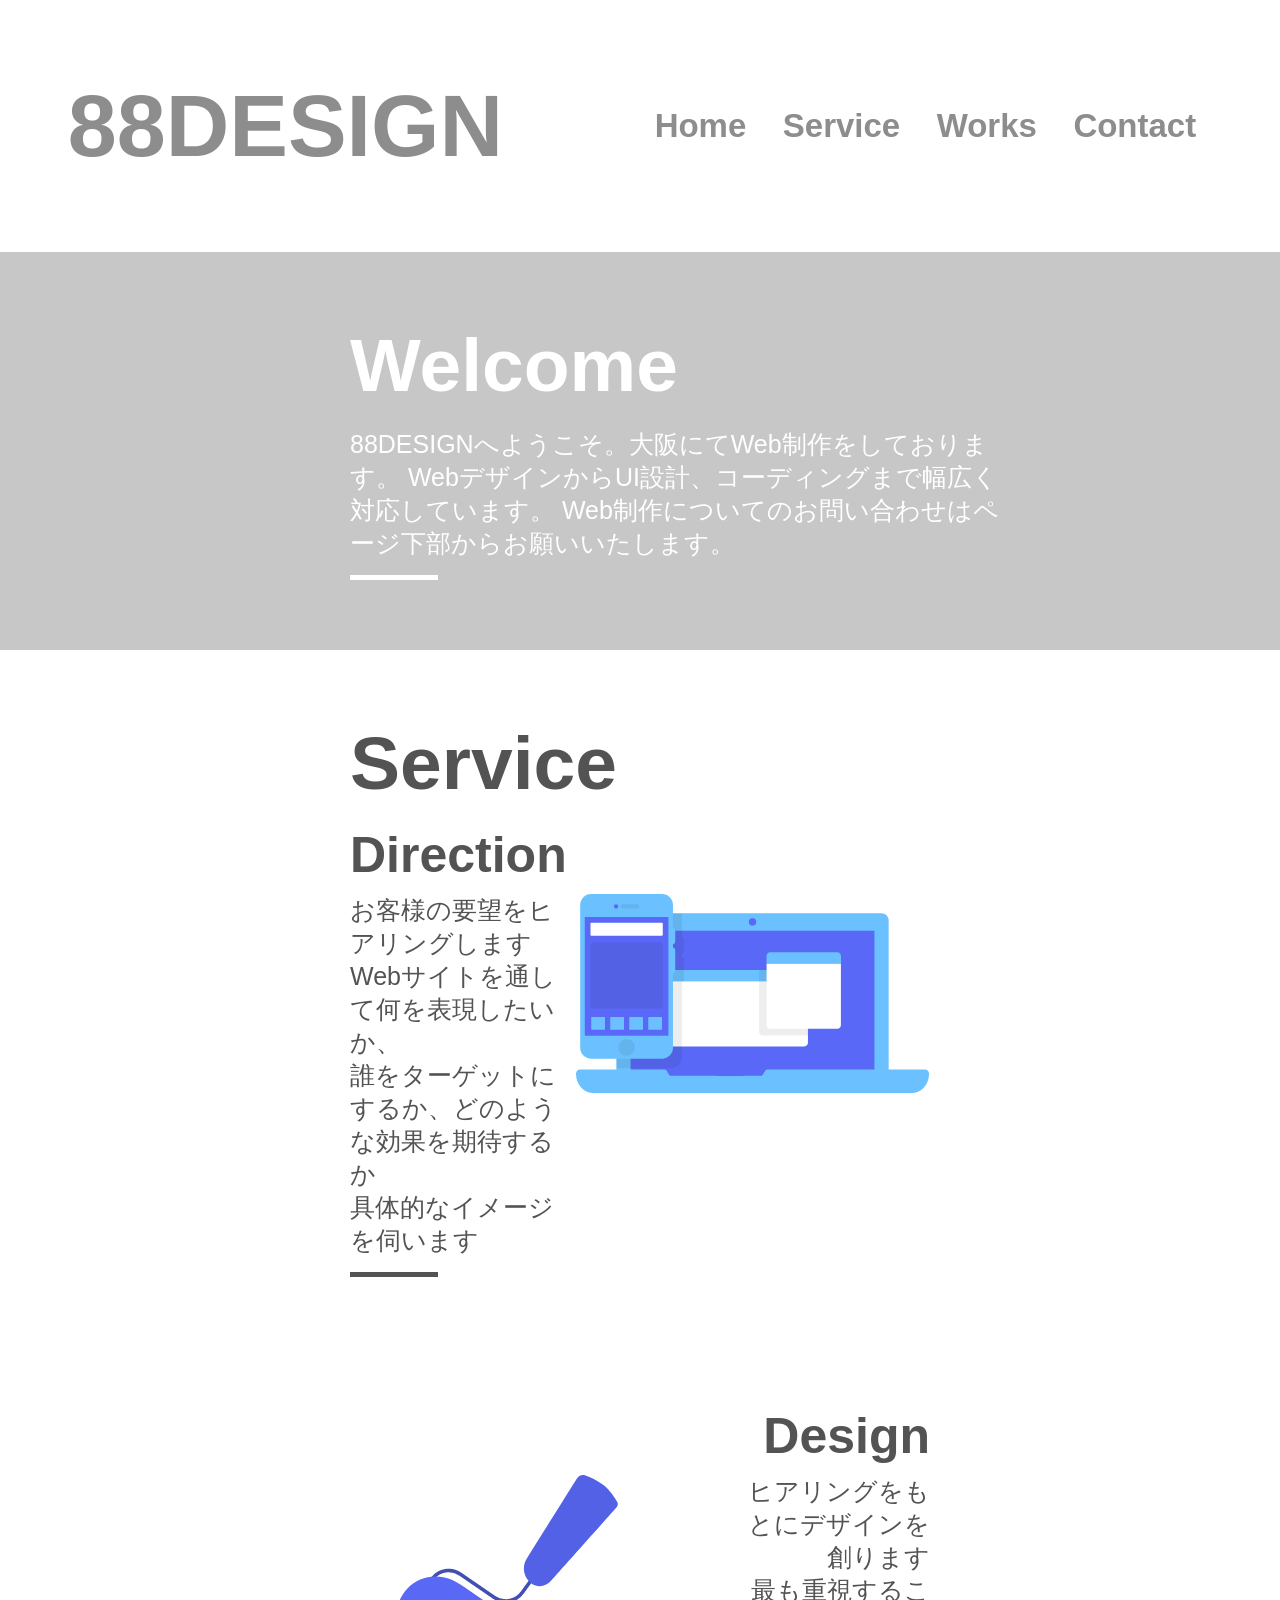
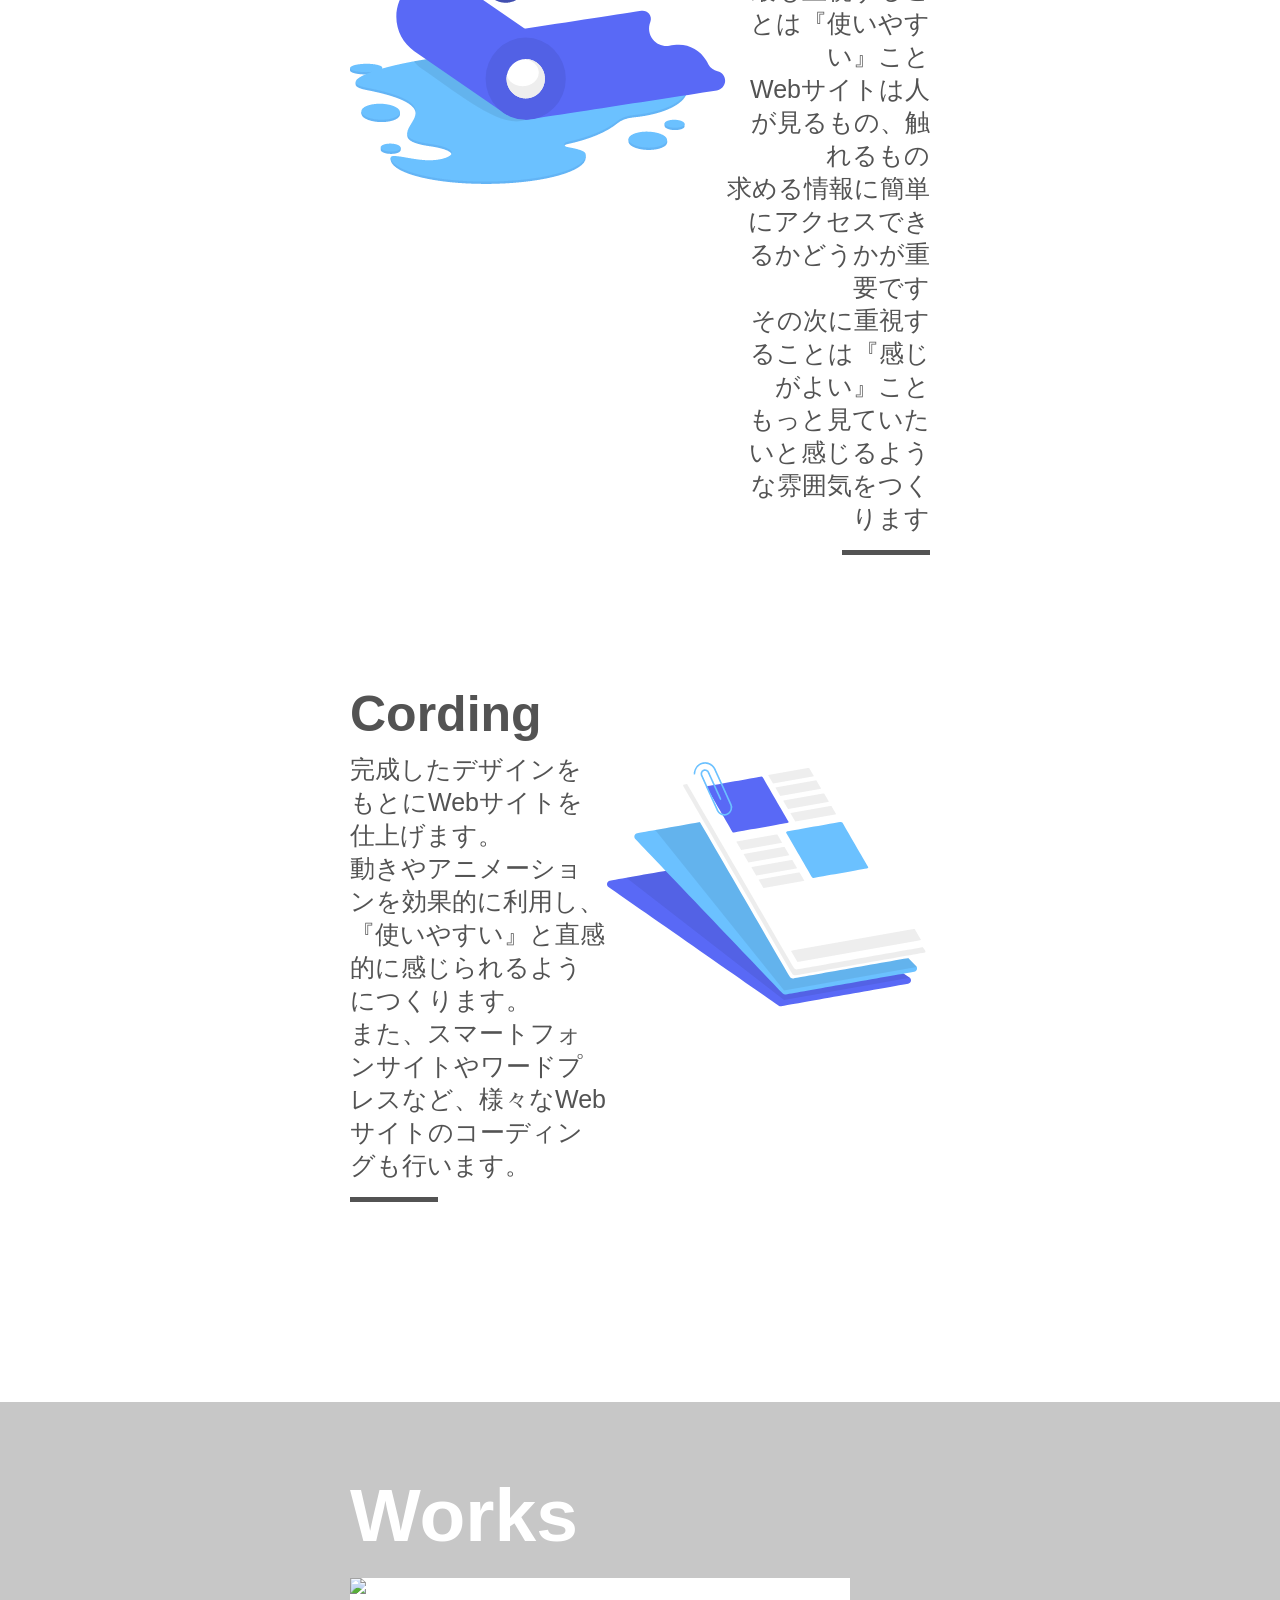
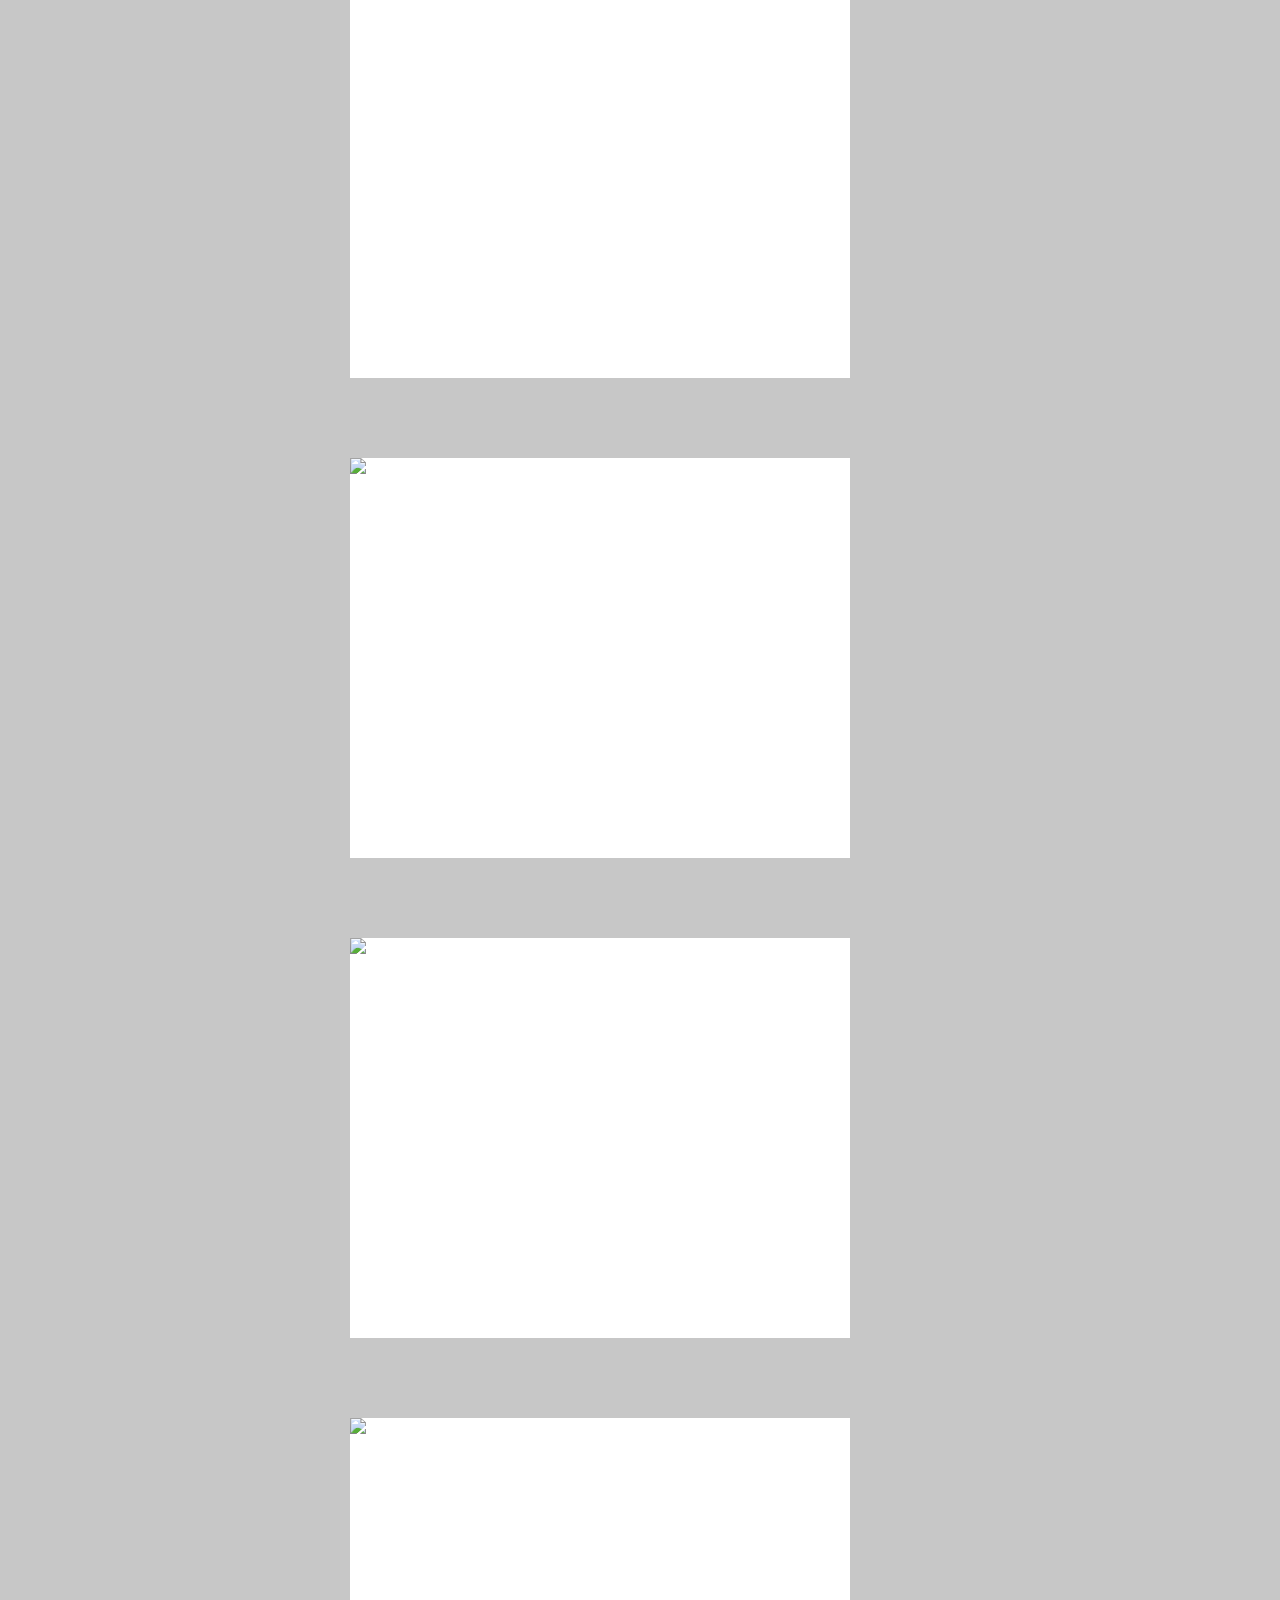
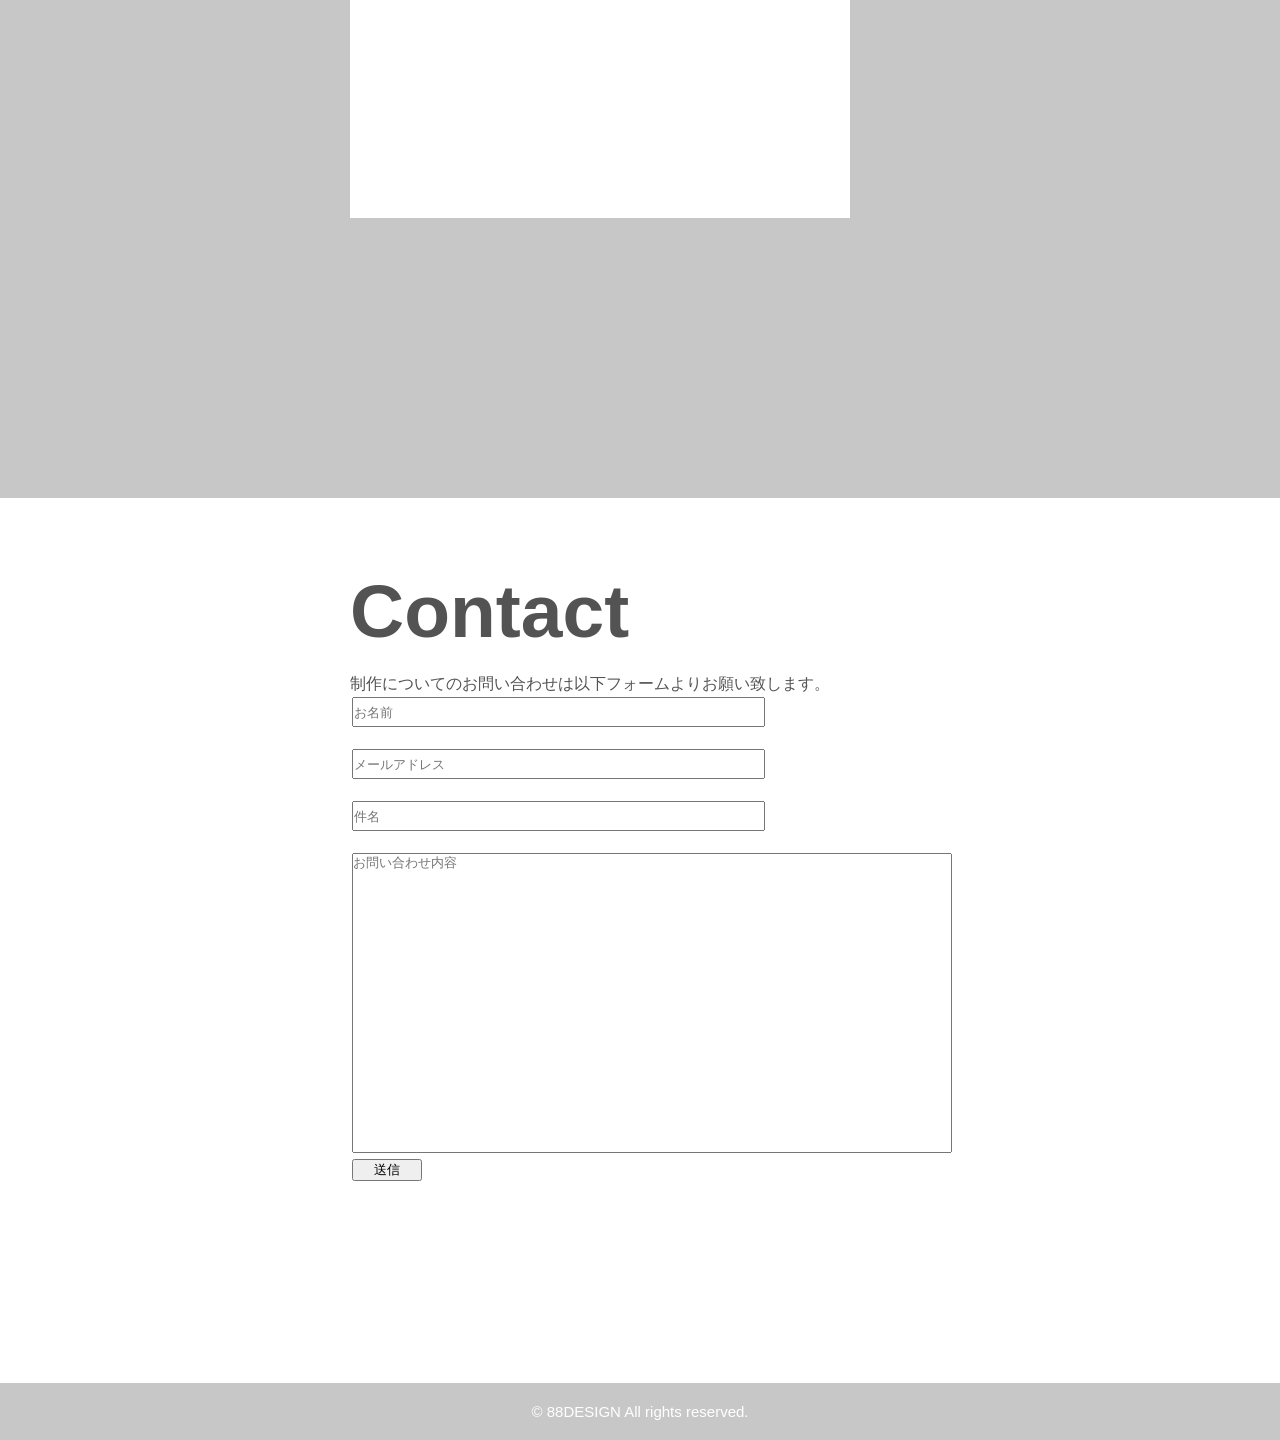
==== 88DESIGN/index.html @ fc67018f "third commit" ====
<!DOCTYPE html>
<html lang="ja">

<head>
    <meta charset="UTF-8">
    <meta http-equiv="X-UA-Compatible" content="IE=edge">
    <meta name="viewport" content="width=device-width, initial-scale=1">
    <title>88DESIGN</title>
    <link rel="stylesheet" href="style.css">
</head>

<body>
    <header>
        <div class="header">
            <label class="logo">88DESIGN</label>
            <nav>
                <ul>
                    <li><a class="active" href="#">Home</a></li>
                    <li><a class="active" href="#">Service</a></li>
                    <li><a class="active" href="#">Works</a></li>
                    <li><a class="active" href="#">Contact</a></li>
                </ul>
            </nav>
        </div>
    </header>

    <div class="main">
        <!-- Home -->
        <section>
            <div id="home">
                <div class="section">
                    <h1>Welcome</h1>
                    <div class="section-desc">
                        <div class="text">88DESIGNへようこそ。大阪にてWeb制作をしております。
                            WebデザインからUI設計、コーディングまで幅広く対応しています。
                            Web制作についてのお問い合わせはページ下部からお願いいたします。
                        </div>
                        <div class="border"></div>
                    </div>
                </div>
            </div>
        </section>

        <!-- Service -->
        <section>
            <div id="service">
                <div class="section">
                    <h1>Service</h1>
                    <h2>Direction</h2>
                    <div class="service-desc">
                        <div class="text">
                            <p>お客様の要望をヒアリングします</p>
                            <p>Webサイトを通して何を表現したいか、</p>
                            <p>誰をターゲットにするか、どのような効果を期待するか</p>
                            <p>具体的なイメージを伺います</p>
                            <div class="border"></div>
                        </div>
                        <div class="img"><img src="/images/direction.png" alt="direction"></div>
                    </div>
                </div>
                <div class="section" align="right">
                    <h2>Design</h2>
                    <div class="service-desc-reverse">
                        <div class="text">
                            <p>ヒアリングをもとにデザインを創ります</p>
                            <p>最も重視することは『使いやすい』こと</p>
                            <p>Webサイトは人が見るもの、触れるもの</p>
                            <p>求める情報に簡単にアクセスできるかどうかが重要です</p>
                            <p>その次に重視することは『感じがよい』こと</p>
                            <p>もっと見ていたいと感じるような雰囲気をつくります</p>
                            <div class="border"></div>
                        </div>
                        <div class="img"><img src="/images/design.png" alt="design"></div>
                    </div>
                </div>
                <div class="section">
                    <h2>Cording</h2>
                    <div class="service-desc">
                        <div class="text">
                            <p>完成したデザインをもとにWebサイトを仕上げます。</p>
                            <p>動きやアニメーションを効果的に利用し、</p>
                            <p>『使いやすい』と直感的に感じられるようにつくります。</p>
                            <p>また、スマートフォンサイトやワードプレスなど、様々なWebサイトのコーディングも行います。</p>
                            <div class="border"></div>
                        </div>
                        <div class="img"><img src="/images/cording.png" alt="cording"></div>
                    </div>
                </div>
            </div>
        </section>

        <!-- Works -->
        <section>
            <div id="works">
                <div class="section">
                    <h1>Works</h1>
                    <div class="works">
                        <div class="work"><img src="#" alt="work"></div>
                        <div class="work"><img src="#" alt="work"></div>
                    </div>
                    <div class="works">
                        <div class="work"><img src="#" alt="work"></div>
                        <div class="work"><img src="#" alt="work"></div>
                    </div>

                </div>
            </div>
        </section>

        <!-- Contact -->
        <section>
            <div id="contact">
                <div class="section">
                    <h1>Contact</h1>
                    <div>制作についてのお問い合わせは以下フォームよりお願い致します。</div>
                    <form method="POST">
                        <table border="0">
                            <tr>
                                <td><input type="text" class="input" name="name" size="50" placeholder="お名前"></td>
                            </tr>
                            <tr>
                                <td><input type="text" class="input" name="email" size="50" placeholder="メールアドレス"></td>
                            </tr>
                            <tr>
                                <td><input type="text" class="input" name="subject" size="50" placeholder="件名"></td>
                            </tr>
                            <tr>
                                <td><textarea name="message" cols="50" rows="5" maxlength="20" placeholder="お問い合わせ内容"></textarea></td>
                            </tr>
                            <tr>
                                <td><input type="submit" id="submit" name="submit" value="送信"></td>
                            </tr>
                        </table>
                    </form>
                </div>
            </div>
        </section>
    </div>

    <footer>
        <div class="footer"><p>&copy; 88DESIGN All rights reserved.</p></div>   
    </footer>
</body>

</html>
---- 88DESIGN/style.css ----
* {
    padding: 0;
    margin: 0;
    text-decoration: none;
    list-style: none;
    box-sizing: border-box;
}

body {
    font-family: Roboto, sans-serif;
}

.header {
    display: flex;
    justify-content: space-around;
    align-items: center;
    padding: 75px 0;
}

nav {
    background: #ffffff;
    align-items: center;
}

label.logo {
    color: #8D8D8D;
    font-family: tondo, sans-serif;
    font-size: 88px;
    font-weight: bold;
}

nav ul {
    margin: 0;
}

nav ul li {
    display: inline-block;
    margin: 0 16px;
}

nav ul li a {
    color: #8D8D8D;
    font-weight: bold;
    font-size: 33px;
}

a.active:hover {
    color: #505050;
    transition: .8s;
    text-decoration: none;
}

#home, #works, #service, #contact {
    padding: 70px 0;
    margin: 0;
}

#home, #works {
    background-color: #C7C7C7;
    color: #ffffff;
}

#service, #contact {
    color: #535353;
    background-color: #ffffff;
}

#service h1, #service p, #contact h1, #contact p {
    color: #535353;
}

.section {
    padding: 0 350px;
    margin-bottom: 130px;
}

#home .section {
    margin: 0;
}

h1 {
    font-weight: bold;
    font-size: 75px;
    margin-bottom: 20px;
}

h2 {
    font-size: 50px;
    font-weight: bold;
    margin-bottom: 10px;
}

.service-desc {
    display: flex;
    justify-content: space-between;
}

.service-desc-reverse {
    display: flex;
    flex-direction: row-reverse;
    justify-content: space-between;
}

.border {
    margin-top: 15px;
    width: 88px;
    border-bottom: 5px solid;
}

.img {
    display: inline-block;
}

.text {
    font-size: 25px;
    width: 650px;
}

.works {
    display: flex;
    justify-content: space-between;
    flex-wrap: wrap;
}

.work {
    /* display: inline-block; */
    width: 500px;
    height: 400px;
    margin-bottom: 80px;
    background-color: #ffffff;
}

form {
    display: block;
}

.input {
    height: 30px;
    margin-bottom: 20px;
}

textarea {
    resize: none;
    width: 600px;
    height: 300px;
}

#submit {
    width: 70px;
}

.footer {
    background-color: #C7C7C7;
    padding: 20px 0;
}

.footer p {
    font-family: Roboto, sans-serif;
    font-size: 15px;
    color: #ffffff;
    text-align: center;
    margin: 0 auto;
}
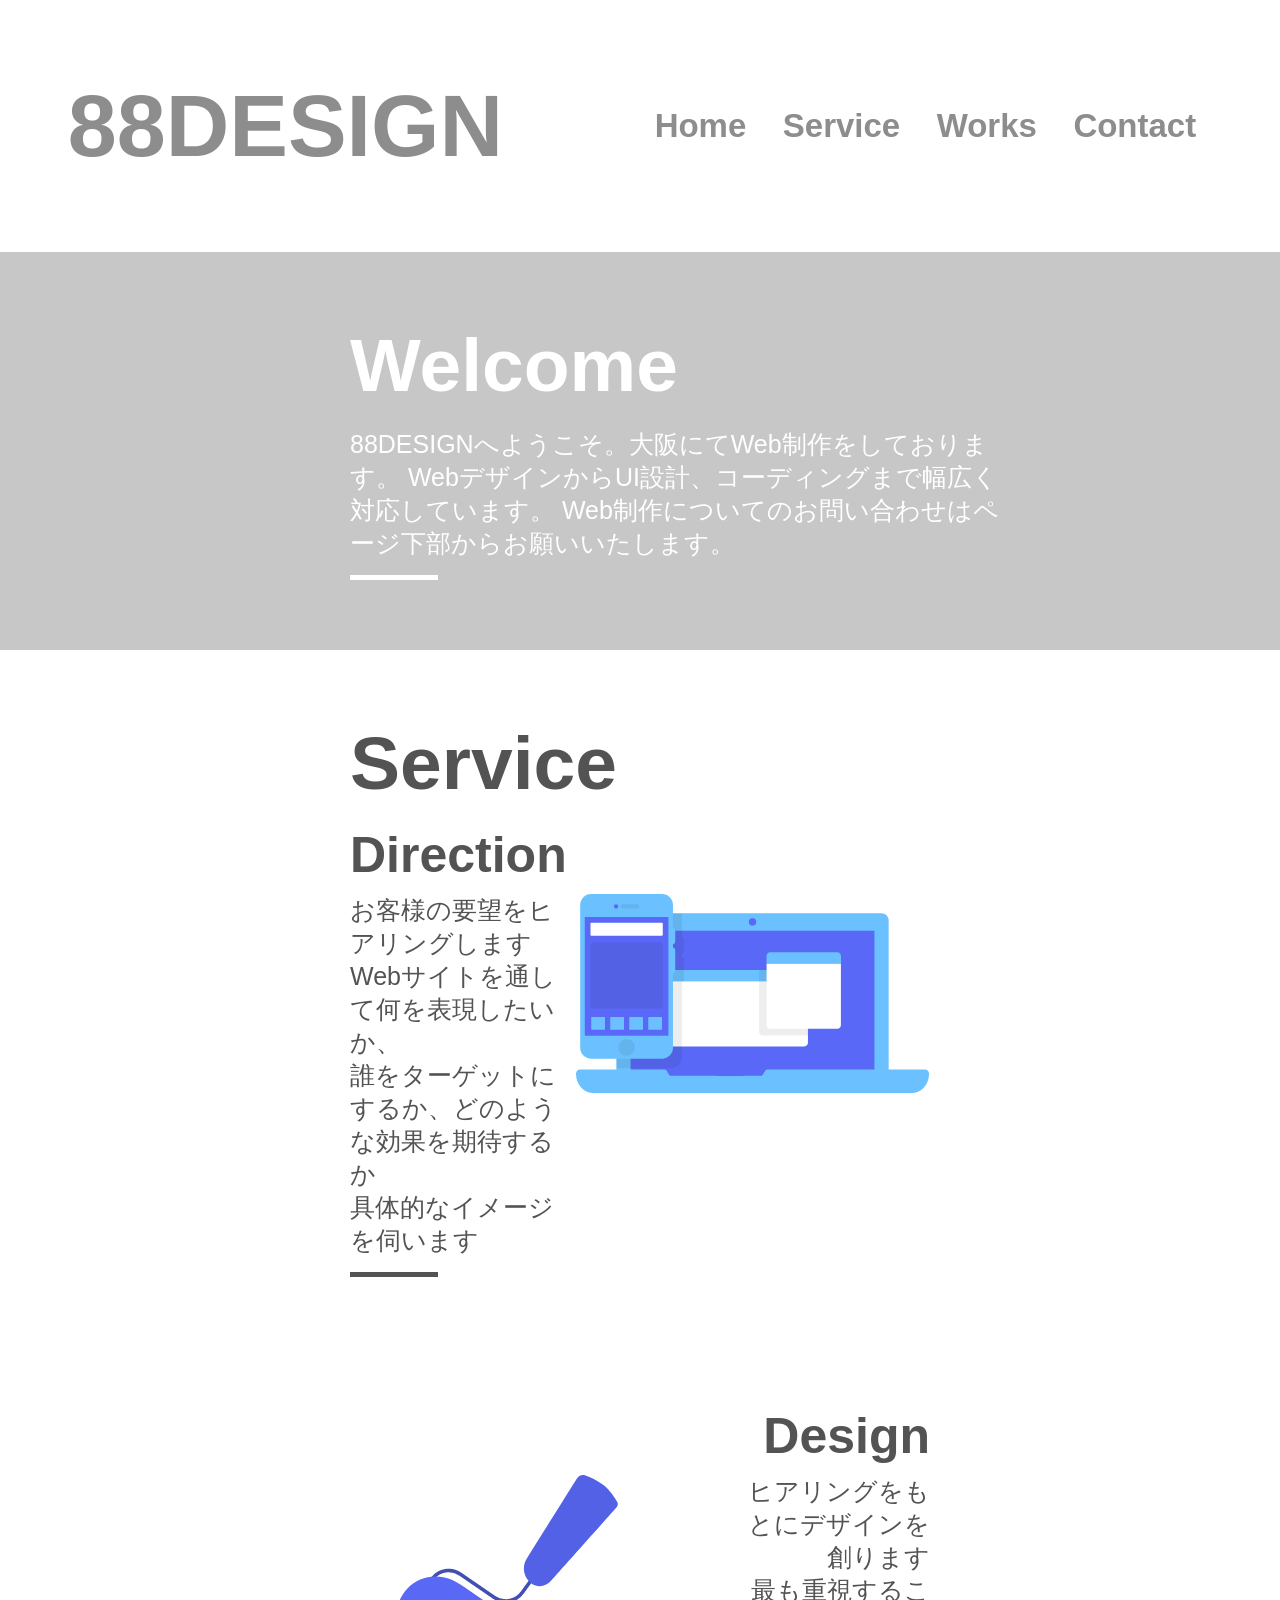
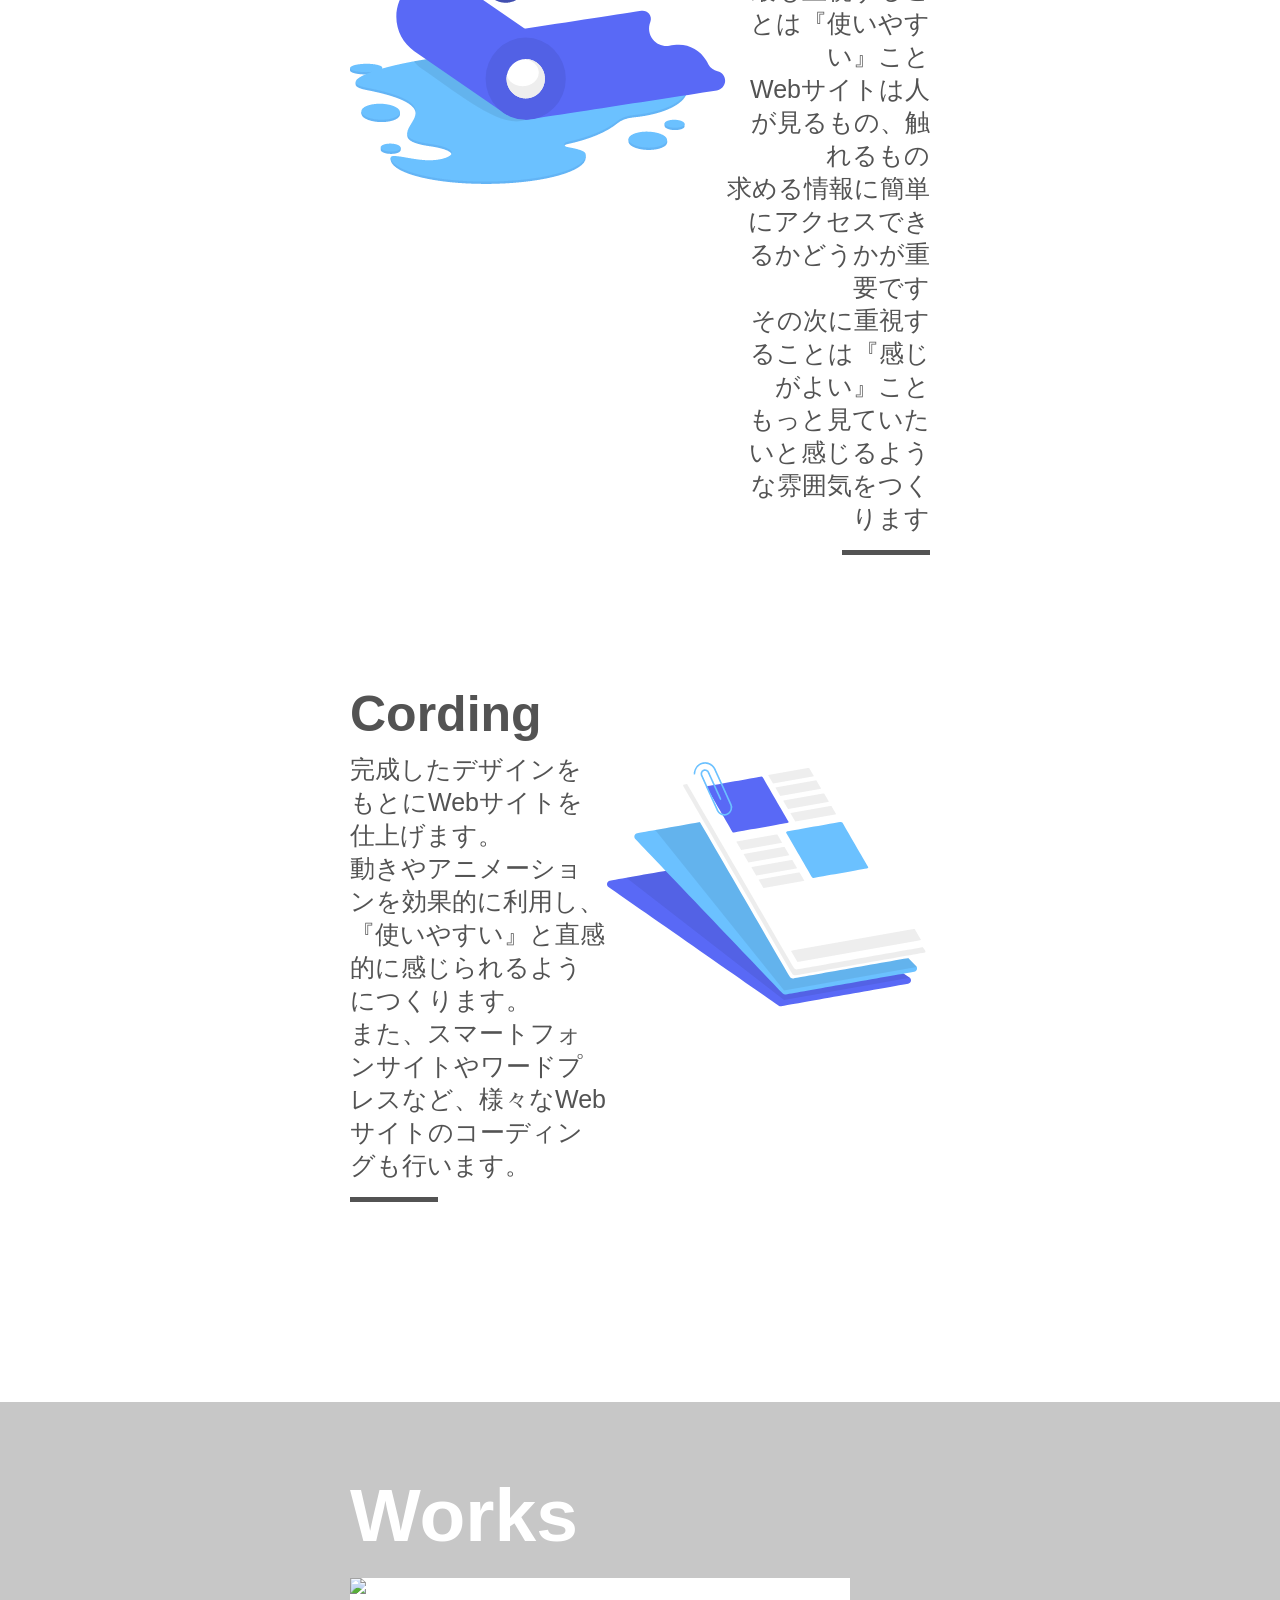
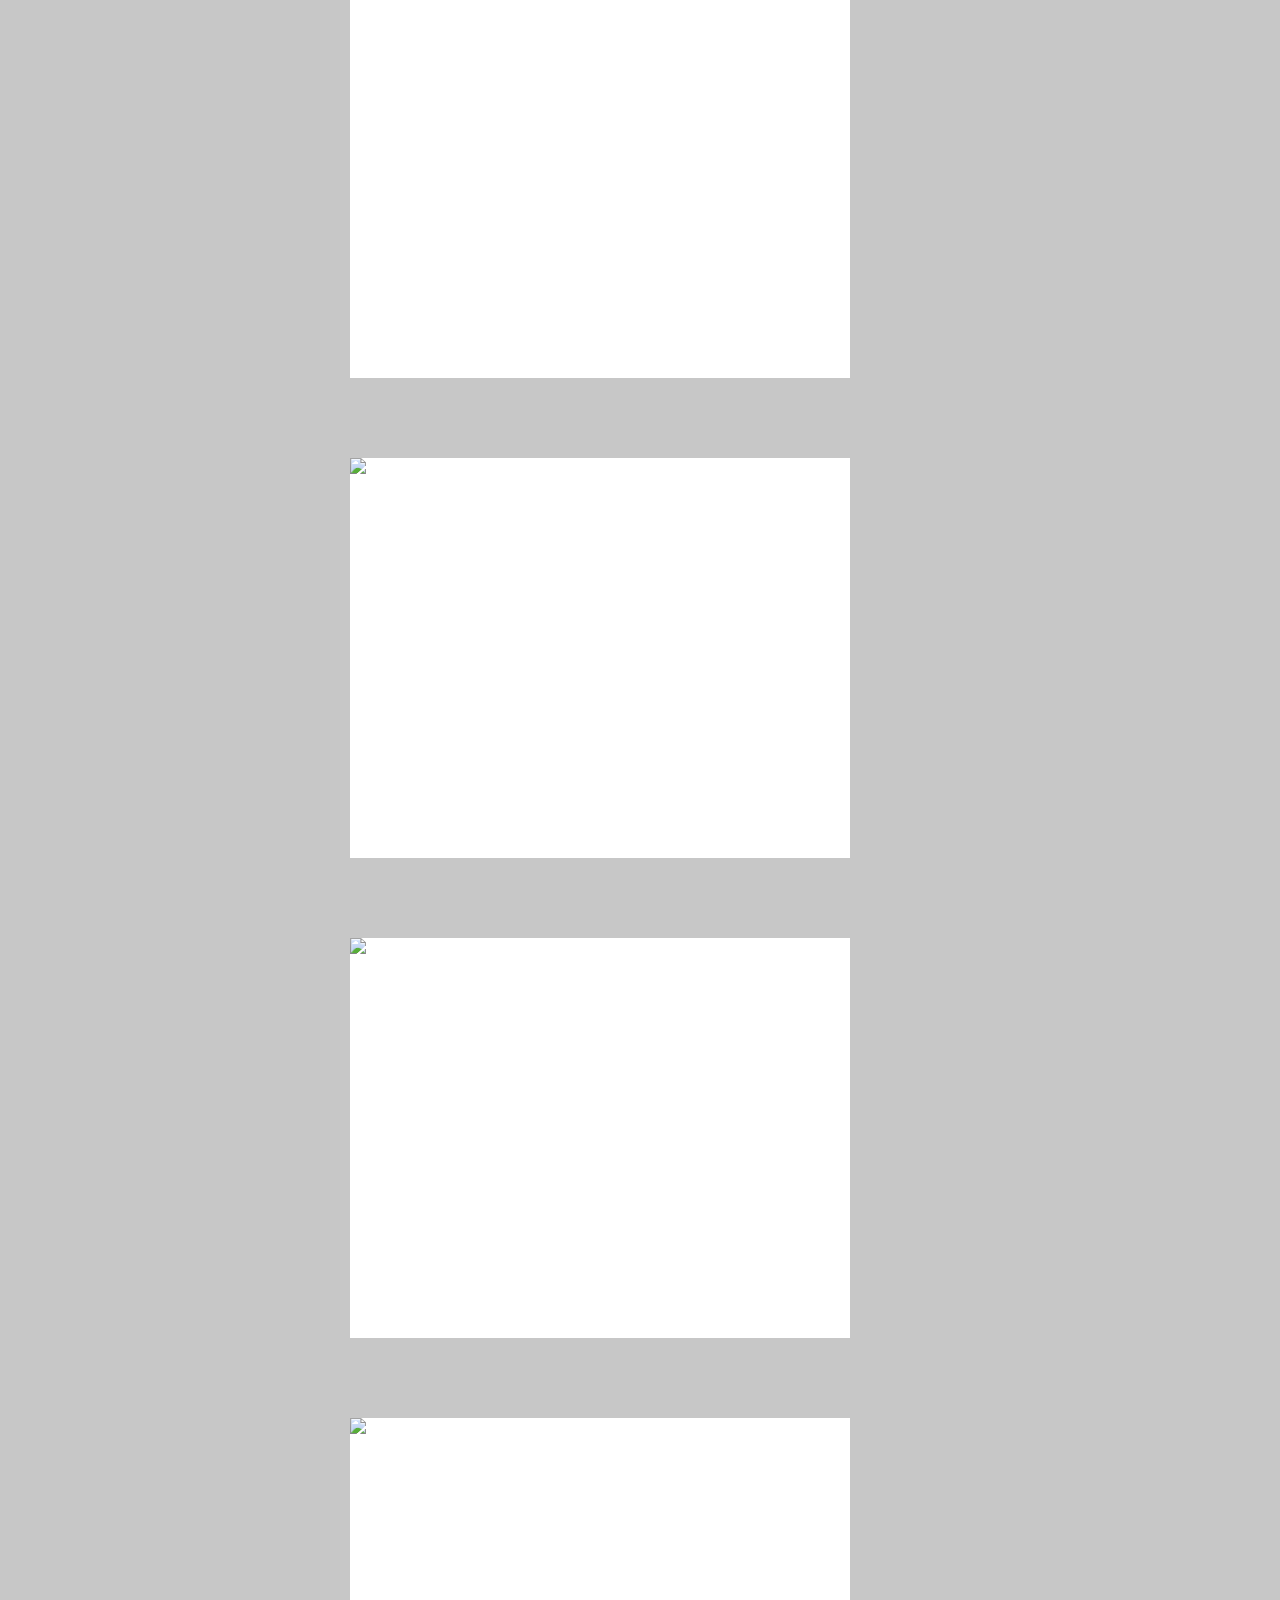
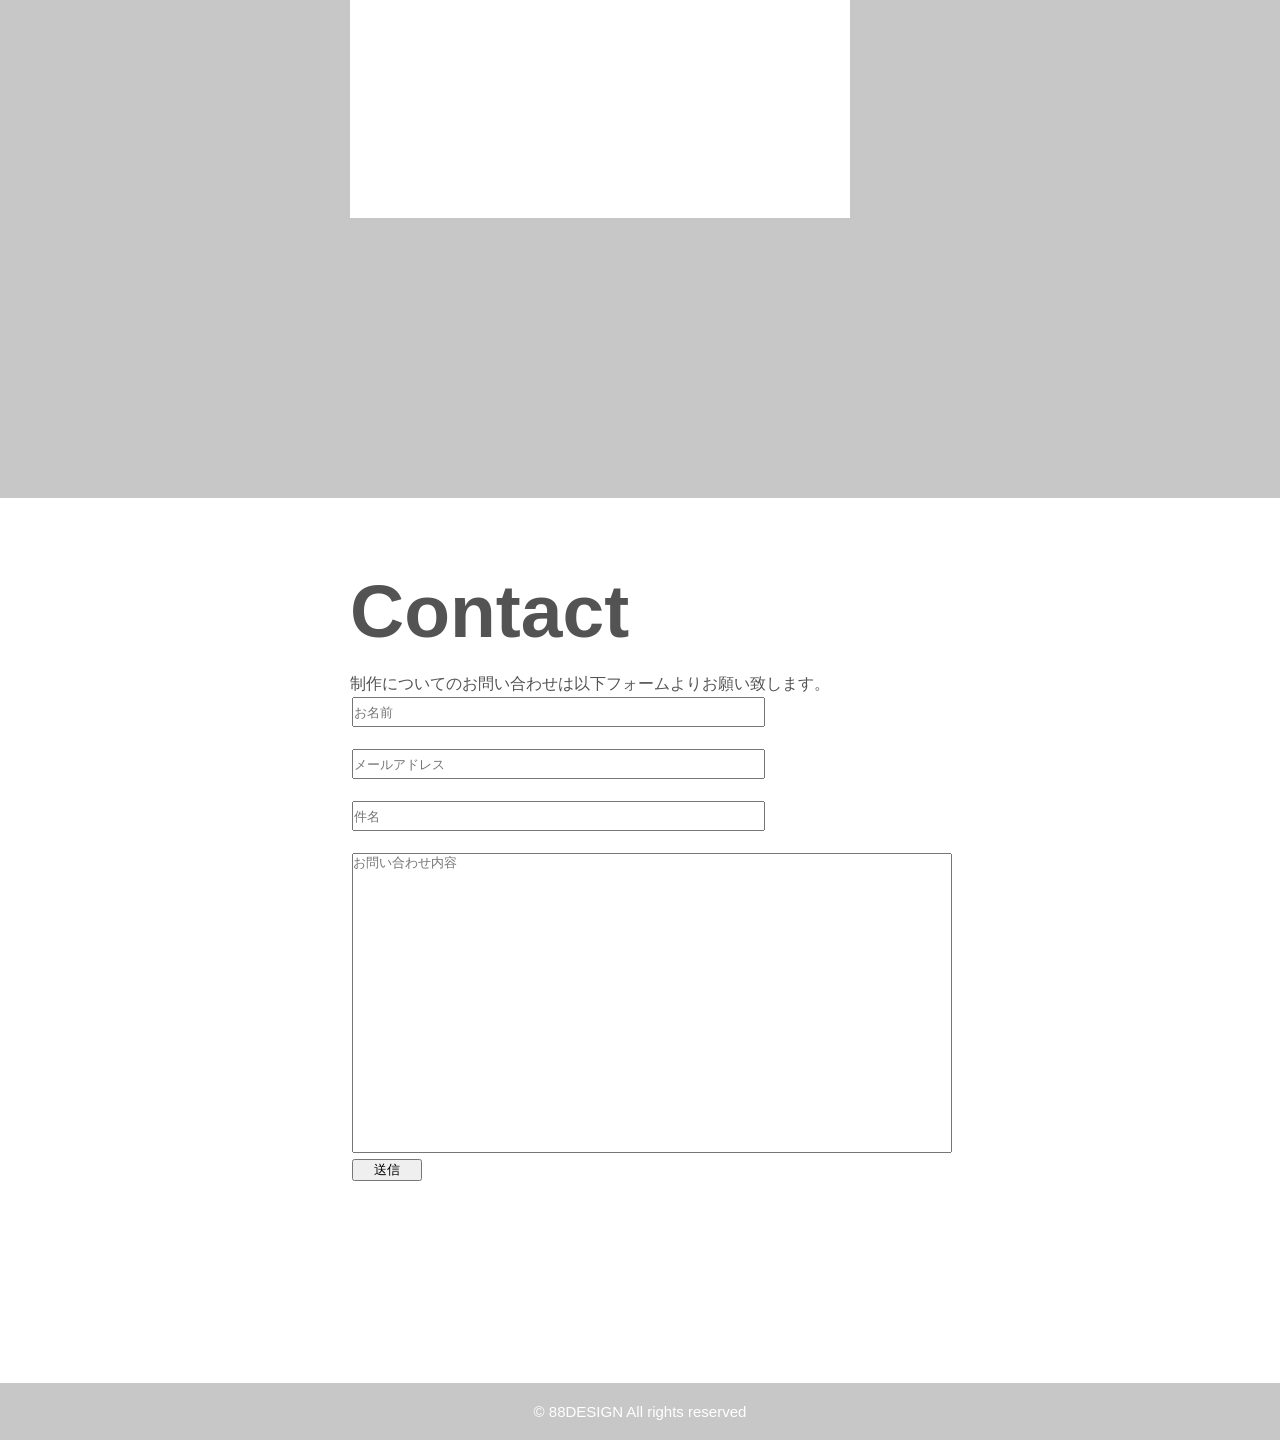
==== commit 95300f50: "Update index.html" ====
--- a/88DESIGN/index.html
+++ b/88DESIGN/index.html
@@ -138,8 +138,8 @@
     </div>
 
     <footer>
-        <div class="footer"><p>&copy; 88DESIGN All rights reserved.</p></div>   
+        <div class="footer"><p>&copy; 88DESIGN All rights reserved</p></div>   
     </footer>
 </body>
 
-</html>+</html>
